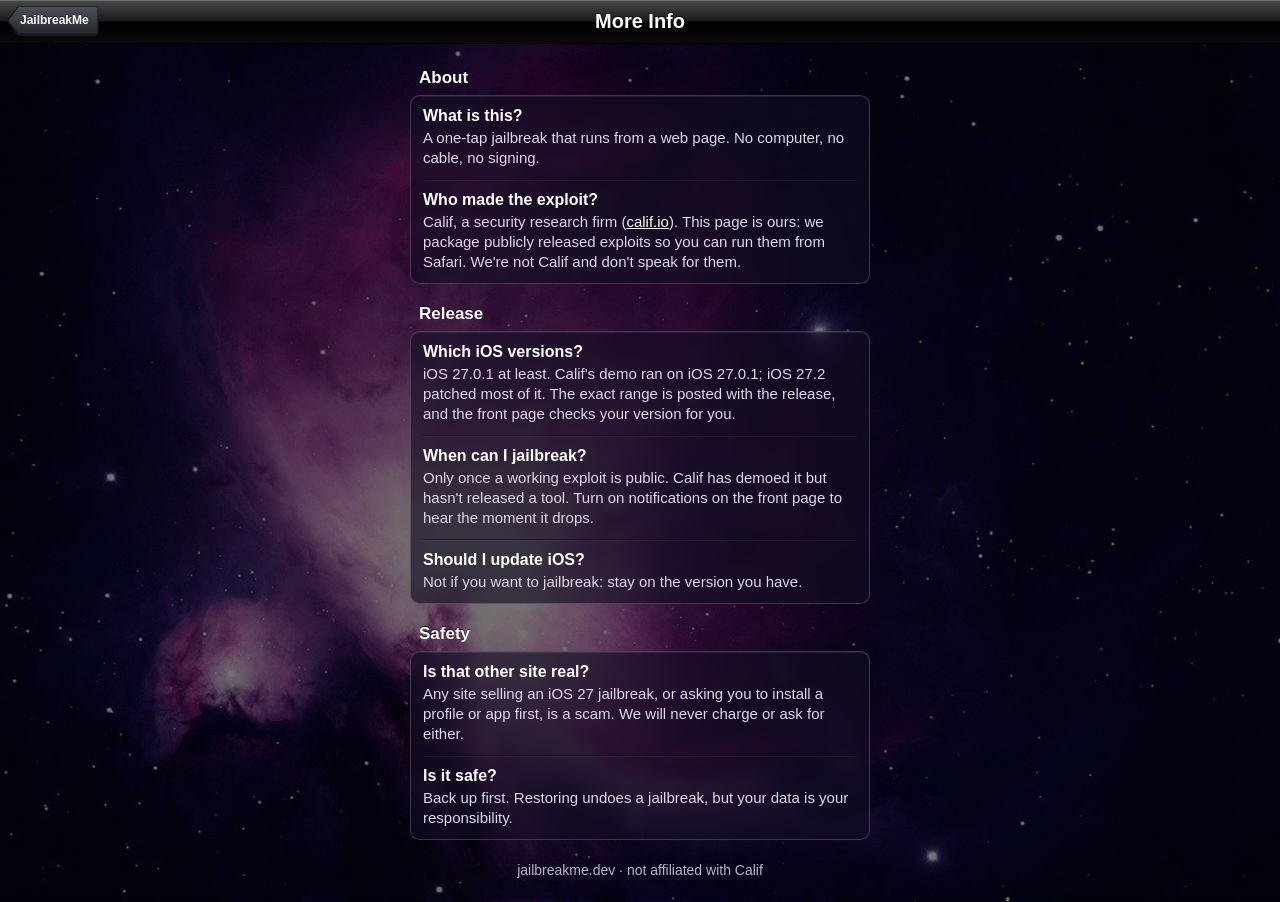
==== info.html @ 371e72c8 "Lock screen never scrolls; Cydian-style back button; pressed states on iOS; More Info slides in; Hom" ====
<!doctype html>
<html lang="en">
<head>
<meta charset="utf-8">
<meta name="viewport" content="width=device-width, initial-scale=1, viewport-fit=cover">
<meta name="theme-color" content="#000">
<title>More Info · JailbreakMe</title>
<link rel="icon" href="favicon.png">
<link rel="apple-touch-icon" href="apple-touch-icon.png">
<link rel="manifest" href="manifest.json">
<meta name="apple-mobile-web-app-capable" content="yes">
<meta name="apple-mobile-web-app-status-bar-style" content="black-translucent">
<meta name="apple-mobile-web-app-title" content="JailbreakMe">
<link rel="stylesheet" href="style.css">
<script>addEventListener("pagereveal", e => e.viewTransition?.types.add("push")); // which way the page slides (style.css)</script>
</head>
<body class="sub">
<header class="navbar">
  <a class="back" href="/" id="back">JailbreakMe</a>
  <h1 class="nav-title">More Info</h1>
</header>
<main class="info">
  <h2 class="group-header">About</h2>
  <dl class="glass">
    <dt>What is this?</dt><dd>A one-tap jailbreak that runs from a web page. No computer, no cable, no signing.</dd>
    <dt>Who made the exploit?</dt><dd>Calif, a security research firm (<a href="https://calif.io">calif.io</a>). This page is ours: we package publicly released exploits so you can run them from Safari. We're not Calif and don't speak for them.</dd>
  </dl>
  <h2 class="group-header">Release</h2>
  <dl class="glass">
    <dt>Which iOS versions?</dt><dd>iOS 27.0.1 at least. Calif's demo ran on iOS 27.0.1; iOS 27.2 patched most of it. The exact range is posted with the release, and the front page checks your version for you.</dd>
    <dt>When can I jailbreak?</dt><dd>Only once a working exploit is public. Calif has demoed it but hasn't released a tool. Turn on notifications on the front page to hear the moment it drops.</dd>
    <dt>Should I update iOS?</dt><dd>Not if you want to jailbreak: stay on the version you have.</dd>
  </dl>
  <h2 class="group-header">Safety</h2>
  <dl class="glass">
    <dt>Is that other site real?</dt><dd>Any site selling an iOS 27 jailbreak, or asking you to install a profile or app first, is a scam. We will never charge or ask for either.</dd>
    <dt>Is it safe?</dt><dd>Back up first. Restoring undoes a jailbreak, but your data is your responsibility.</dd>
  </dl>
  <p class="foot">jailbreakme.dev · not affiliated with Calif</p>
</main>
<script>
// Back: return to the page they came from (keeps its state) when that was ours; otherwise just link home.
document.getElementById("back").addEventListener("click", e => { if (document.referrer.startsWith(location.origin) && history.length > 1) { e.preventDefault(); history.back(); } });
addEventListener("touchstart", () => {}, { passive: true }); // without a touch listener iOS never shows :active</script>
</body>
</html>
---- style.css ----
/* The iOS lock screen: the nebula wallpaper (bg.jpg, 3508x2480), a smoked-glass bar on top with the big clock-style
   title, a UIAlertView in the middle, and the slide-to-unlock bar along the bottom. Everything but the wallpaper is
   CSS and inline SVG, so it stays sharp at 3x. A gradient on an element with a border needs
   background-origin: border-box, or it tiles into the border. */

* { box-sizing: border-box; -webkit-tap-highlight-color: transparent; }
html { background: #000; }
body {
  margin: 0; min-height: 100vh; min-height: 100dvh; display: flex; flex-direction: column;
  font-family: "Helvetica Neue", Helvetica, Arial, sans-serif; color: #fff; -webkit-text-size-adjust: 100%;
  background: #0b0718 url("bg.jpg") 38% 45% / cover no-repeat fixed;
}

/* ---- Top bar: smoked glass, a lighter band over the upper half, the title glowing white ---- */
.lock-top {
  padding: calc(env(safe-area-inset-top) + 6px) 16px 12px; text-align: center;
  background: linear-gradient(rgba(40,40,40,.62), rgba(20,20,20,.62) 50%, rgba(0,0,0,.72) 50.5%, rgba(0,0,0,.78));
  border-bottom: 1px solid rgba(255,255,255,.14); box-shadow: 0 1px 0 rgba(0,0,0,.6);
}
.clock {
  margin: 0; font-size: clamp(46px, 15vw, 76px); font-weight: 300; line-height: 1.1; letter-spacing: -.5px;
  color: #fff; background: linear-gradient(#fff 55%, #c9c9d0); -webkit-background-clip: text; background-clip: text;
  -webkit-text-fill-color: transparent; filter: drop-shadow(0 -1px 0 rgba(0,0,0,.6));
}
.date { margin: 2px 0 0; font-size: 18px; text-shadow: 0 -1px 0 rgba(0,0,0,.7); }

/* ---- UIAlertView: dark blue-grey glass, a 2px light rim, the curved gloss across the top ---- */
.lock-mid { flex: 1; display: grid; place-items: center; padding: 24px 16px; }
.alert {
  position: relative; width: 100%; max-width: 290px; padding: 16px 14px 14px; overflow: hidden;
  text-align: center; font-size: 16px; line-height: 20px; text-shadow: 0 -1px 0 rgba(0,0,0,.6);
  border: 2px solid rgba(225,228,236,.88); border-radius: 10px;
  background: linear-gradient(rgba(70,70,82,.78), rgba(40,38,52,.82)); background-origin: border-box;
  box-shadow: 0 3px 10px rgba(0,0,0,.6), inset 0 0 0 1px rgba(0,0,0,.25);
  -webkit-backdrop-filter: blur(2px); backdrop-filter: blur(2px);
}
.alert::before { /* gloss: a wide ellipse of white, bottom edge curving down across the top 30px */
  content: ""; position: absolute; left: -40%; right: -40%; top: -170px; height: 205px; border-radius: 50%;
  background: linear-gradient(rgba(255,255,255,.32), rgba(255,255,255,.1)); pointer-events: none;
}
.alert h2 { position: relative; margin: 0 0 6px; font-size: 18px; line-height: 22px; font-weight: bold; }
.alert p { margin: 0 0 8px; }
.alert .device { font-size: 14px; color: #c9c9d6; }

/* ---- Bottom bar and slider: a black well with a hairline rim, a dark glossy knob, grey text with its shine ---- */
.lock-bottom {
  padding: 20px 20px calc(env(safe-area-inset-bottom) + 20px);
  background: linear-gradient(rgba(20,20,20,.6), rgba(0,0,0,.6) 50%, rgba(0,0,0,.78) 50.5%, rgba(0,0,0,.85));
  border-top: 1px solid rgba(255,255,255,.12); box-shadow: 0 -1px 0 rgba(0,0,0,.6);
}
.slider-track {
  position: relative; max-width: 360px; height: 62px; margin: 0 auto; padding: 4px; border-radius: 13px;
  background: rgba(0,0,0,.55); border: 1px solid rgba(255,255,255,.14);
  box-shadow: inset 0 1px 3px rgba(0,0,0,.8);
}
.slider-label {
  position: absolute; inset: 0 8px 0 98px; display: grid; place-items: center; pointer-events: none;
  font-size: 22px; white-space: nowrap; color: transparent;
  background: linear-gradient(90deg, #555 0 40%, #fff 50%, #555 60% 100%) 0 0 / 300% 100%;
  -webkit-background-clip: text; background-clip: text;
  animation: shine 2.6s linear infinite;
}
@keyframes shine { from { background-position: 100% 0; } to { background-position: 0 0; } }
@media (prefers-reduced-motion: reduce) { .slider-label { animation: none; background: none; color: #777; } }
.slider-knob {
  position: relative; width: 82px; height: 52px; border-radius: 10px; display: grid; place-items: center;
  cursor: grab; touch-action: none; will-change: transform;
  border: 1px solid #111; border-top-color: #2a2a2a;
  background: linear-gradient(#77777b, #4d4d51 50%, #3c3c40 51%, #2d2d31); background-origin: border-box;
  box-shadow: inset 0 1px 0 rgba(255,255,255,.3), 0 1px 2px rgba(0,0,0,.6);
}
.slider-knob.held { background: linear-gradient(#5d5d61, #3a3a3e 50%, #2c2c30 51%, #1f1f23); background-origin: border-box; cursor: grabbing; }
.slider-knob svg { width: 36px; height: 27px; fill: #000; filter: drop-shadow(0 1px 0 rgba(255,255,255,.25)); }
.slider-knob:focus-visible { outline: 2px solid #fff; outline-offset: 2px; }

.shake { animation: shake .4s; }
@keyframes shake { 20%, 60% { transform: translateX(-6px); } 40%, 80% { transform: translateX(6px); } }
.alert .credit { font-size: 14px; line-height: 18px; color: #dcdce6; }
.alert a { color: #fff; font-weight: bold; }
.alert .more { display: inline-block; margin-top: 4px; padding: 4px 10px; border-radius: 6px; font-size: 17px; text-decoration: none; }
.alert .more:active { background: rgba(0,0,0,.3); box-shadow: inset 0 1px 3px rgba(0,0,0,.5); }
.alert a:not(.alert-btn):not(.more):active { opacity: .6; }

/* ---- More Info: an iOS 6 black nav bar with a back button over the dimmed nebula, answers in dark glass ---- */
body.sub { background-color: #0b0718; background-image: linear-gradient(rgba(5,2,14,.55), rgba(5,2,14,.55)), url("bg.jpg"); }
.navbar {
  position: sticky; top: 0; z-index: 2; height: calc(44px + env(safe-area-inset-top));
  padding-top: env(safe-area-inset-top); display: grid; place-items: center;
  background: linear-gradient(rgba(255,255,255,.2), rgba(255,255,255,.2)) 0 env(safe-area-inset-top) / 100% 1px no-repeat,
    linear-gradient(#4c4c4c, #1a1a1a 50%, #000 52%, #0a0a0a) bottom / 100% 44px no-repeat, #000;
  border-bottom: 1px solid rgba(0,0,0,.7);
}
.nav-title { margin: 0; font-size: 20px; font-weight: bold; text-shadow: 0 -1px 0 rgba(0,0,0,.6); }
/* Back button: Cydian's approach (border-image of the arrow SVG, sliced so the point and the right edge keep their
   shape at any width), with sidedrop's black-bar art: back.svg, back-pressed.svg. */
.back {
  position: absolute; left: 6px; bottom: 7px; height: 30px; padding: 0 5px 0 1px;
  font-size: 12px; font-weight: bold; line-height: 28px; color: #fff; text-decoration: none; text-shadow: 0 -1px 0 rgba(0,0,0,.5);
  border: solid transparent; border-width: 0 5px 0 13px;
  border-image: url("back.svg") 0 10 0 26 fill / 0 5px 0 13px;
}
.back:active { border-image-source: url("back-pressed.svg"); }
.info { max-width: 480px; margin: 0 auto; padding: 4px 10px calc(env(safe-area-inset-bottom) + 24px); }
.group-header { margin: 20px 9px 7px; font-size: 17px; font-weight: bold; text-shadow: 0 -1px 0 rgba(0,0,0,.8); }
.glass {
  margin: 0; padding: 0 12px; border: 1px solid rgba(255,255,255,.18); border-radius: 9.5px;
  background: rgba(20,14,34,.62); box-shadow: inset 0 1px 0 rgba(255,255,255,.08);
  -webkit-backdrop-filter: blur(6px); backdrop-filter: blur(6px);
}
.glass dt { padding-top: 11px; font-size: 16px; font-weight: bold; }
.glass dd { margin: 3px 0 0; padding-bottom: 11px; font-size: 15px; line-height: 20px; color: #ddd8ea; }
.glass dd + dt { border-top: 1px solid rgba(0,0,0,.45); box-shadow: inset 0 1px 0 rgba(255,255,255,.07); }
.glass a { color: #fff; }
.foot { margin: 22px 0 0; text-align: center; font-size: 14px; color: #bdb6cf; text-shadow: 0 -1px 0 rgba(0,0,0,.8); }

/* ---- "Not yet!" and its iOS 6 alert buttons (stacked, as UIAlertView stacks three) ---- */
[hidden] { display: none !important; }
.alert.pop { animation: pop .3s ease-out; }
@keyframes pop { 0% { transform: scale(1.12); opacity: .4; } 55% { transform: scale(.96); opacity: 1; } 100% { transform: scale(1); } }
.alert h2 { font-size: 18px; }
.alert-btn {
  position: relative; display: block; width: 100%; height: 43px; margin-top: 8px; padding: 0;
  font: inherit; font-size: 17px; font-weight: bold; line-height: 41px; color: #fff; text-decoration: none;
  text-shadow: 0 -1px 0 rgba(0,0,0,.6); cursor: pointer;
  border: 1px solid rgba(0,0,0,.6); border-radius: 6px;
  background: linear-gradient(rgba(255,255,255,.36), rgba(255,255,255,.16) 50%, rgba(255,255,255,.07) 51%, rgba(255,255,255,.14));
  background-origin: border-box;
  box-shadow: inset 0 1px 0 rgba(255,255,255,.28), 0 1px 0 rgba(255,255,255,.12);
}
.alert-btn:active { /* held: darker, the gloss pressed in */
  background: linear-gradient(rgba(0,0,0,.18), rgba(0,0,0,.3) 50%, rgba(0,0,0,.38) 51%, rgba(0,0,0,.3)); background-origin: border-box;
  box-shadow: inset 0 1px 3px rgba(0,0,0,.5), 0 1px 0 rgba(255,255,255,.12);
}
.alert-btn.cancel { background: linear-gradient(rgba(0,0,0,.05), rgba(0,0,0,.2) 50%, rgba(0,0,0,.32) 51%, rgba(0,0,0,.25)); background-origin: border-box; }
.alert-btn.cancel:active { background: linear-gradient(rgba(0,0,0,.3), rgba(0,0,0,.5)); background-origin: border-box; box-shadow: inset 0 1px 3px rgba(0,0,0,.6); }
.alert-btn:disabled { opacity: .6; cursor: default; }
.steps { margin: 4px 0 6px; padding: 0 0 0 22px; text-align: left; font-size: 15px; line-height: 24px; }
.nw { white-space: nowrap; }
.ic { width: 18px; height: 18px; vertical-align: -3px; fill: none; stroke: currentColor; stroke-width: 2; stroke-linecap: round; stroke-linejoin: round; }

/* The main page is the lock screen: it never scrolls or rubber-bands. On a phone too short for the popup, only the
   middle scrolls. */
body.lock { position: fixed; inset: 0; overflow: hidden; overscroll-behavior: none; }
body.lock .lock-mid { min-height: 0; overflow-y: auto; overscroll-behavior: contain; }

/* Page changes slide like a UINavigationController: More Info pushes in from the right, back pops it out to the right.
   Cross-document view transitions; each page tags its arrival "push" or "pop" (pagereveal in its <head>). */
@view-transition { navigation: auto; }
::view-transition-old(root), ::view-transition-new(root) { animation: .35s cubic-bezier(.25,.1,.25,1) both; mix-blend-mode: normal; }
html:active-view-transition-type(push)::view-transition-new(root) { animation-name: from-right; }
html:active-view-transition-type(push)::view-transition-old(root) { animation-name: to-left; }
html:active-view-transition-type(pop)::view-transition-new(root) { animation-name: from-left; }
html:active-view-transition-type(pop)::view-transition-old(root) { animation-name: to-right; }
@keyframes from-right { from { transform: translateX(100%); } }
@keyframes to-left { to { transform: translateX(-100%); } }
@keyframes from-left { from { transform: translateX(-100%); } }
@keyframes to-right { to { transform: translateX(100%); } }
@media (prefers-reduced-motion: reduce) { ::view-transition-old(root), ::view-transition-new(root) { animation: none; } }
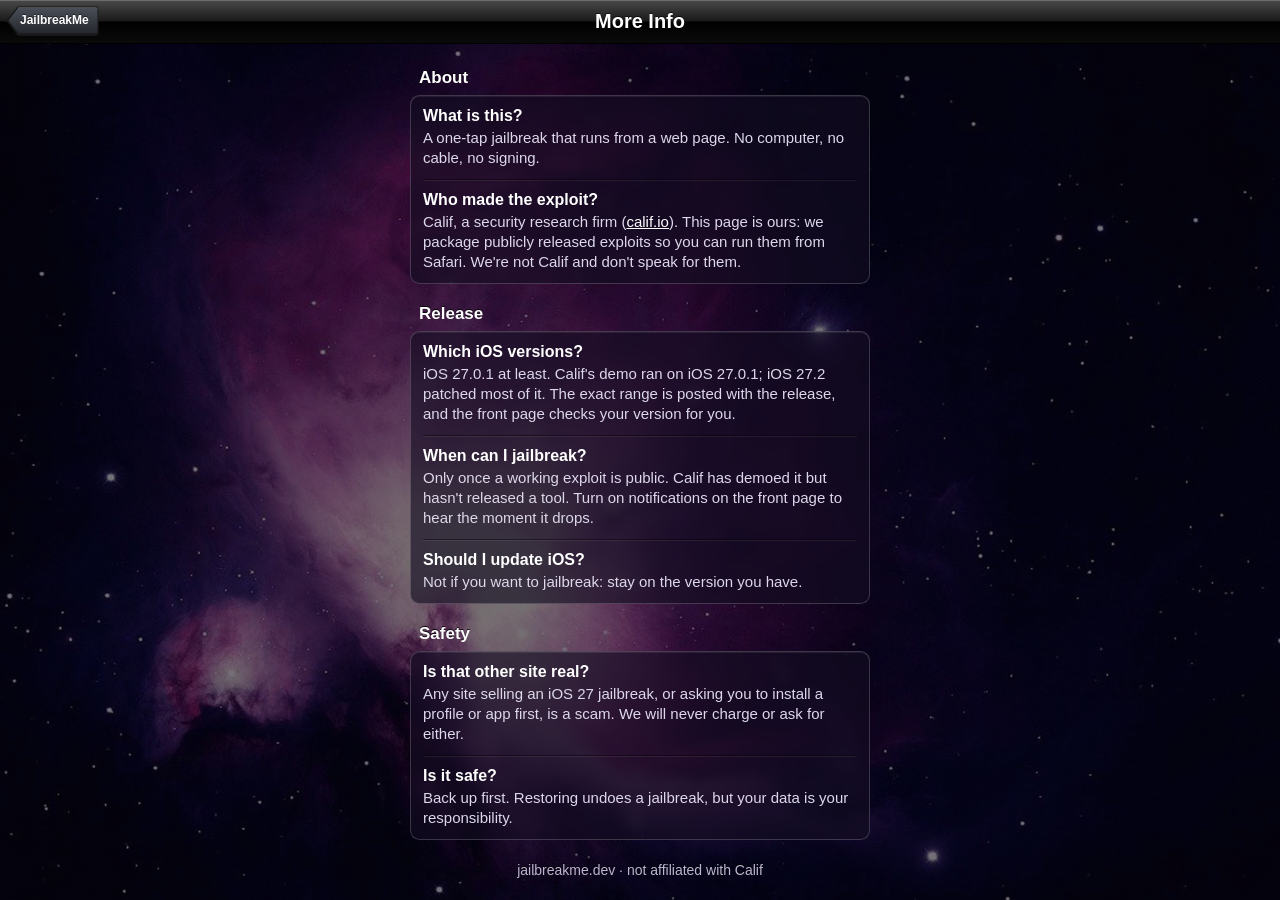
==== commit 2d077a3a: "Scroll like Cydian: the document never scrolls (iOS 26 edge blur), pinned nav bar, iOS 6 scroll indi" ====
--- a/info.html
+++ b/info.html
@@ -5,6 +5,18 @@
 <meta name="viewport" content="width=device-width, initial-scale=1, viewport-fit=cover">
 <meta name="theme-color" content="#000">
 <title>More Info · JailbreakMe</title>
+<meta name="description" content="An unofficial, one-slide Safari jailbreak for iOS 27.0.1, built on Calif's exploit research. Coming soon.">
+<meta property="og:type" content="website">
+<meta property="og:site_name" content="JailbreakMe">
+<meta property="og:title" content="More Info · JailbreakMe">
+<meta property="og:description" content="An unofficial, one-slide Safari jailbreak for iOS 27.0.1, built on Calif's exploit research. Coming soon.">
+<meta property="og:url" content="https://jailbreakme.dev/info.html">
+<meta property="og:image" content="https://jailbreakme.dev/og.jpg">
+<meta property="og:image:width" content="2400">
+<meta property="og:image:height" content="1260">
+<meta property="og:image:alt" content="JailbreakMe on an iPhone 4S: the purple nebula lock screen with slide to jailbreak, beside Coming soon for iOS 27.0.1.">
+<meta name="twitter:card" content="summary_large_image">
+<link rel="canonical" href="https://jailbreakme.dev/info.html">
 <link rel="icon" href="favicon.png">
 <link rel="apple-touch-icon" href="apple-touch-icon.png">
 <link rel="manifest" href="manifest.json">
@@ -12,6 +24,7 @@
 <meta name="apple-mobile-web-app-status-bar-style" content="black-translucent">
 <meta name="apple-mobile-web-app-title" content="JailbreakMe">
 <link rel="stylesheet" href="style.css">
+<script type="module" src="scroller.js"></script>
 <script>addEventListener("pagereveal", e => e.viewTransition?.types.add("push")); // which way the page slides (style.css)</script>
 </head>
 <body class="sub">
@@ -19,7 +32,7 @@
   <a class="back" href="/" id="back">JailbreakMe</a>
   <h1 class="nav-title">More Info</h1>
 </header>
-<main class="info">
+<div class="scroller"><main class="info">
   <h2 class="group-header">About</h2>
   <dl class="glass">
     <dt>What is this?</dt><dd>A one-tap jailbreak that runs from a web page. No computer, no cable, no signing.</dd>
@@ -37,7 +50,7 @@
     <dt>Is it safe?</dt><dd>Back up first. Restoring undoes a jailbreak, but your data is your responsibility.</dd>
   </dl>
   <p class="foot">jailbreakme.dev · not affiliated with Calif</p>
-</main>
+</main></div>
 <script>
 // Back: return to the page they came from (keeps its state) when that was ours; otherwise just link home.
 document.getElementById("back").addEventListener("click", e => { if (document.referrer.startsWith(location.origin) && history.length > 1) { e.preventDefault(); history.back(); } });
--- a/style.css
+++ b/style.css
@@ -4,11 +4,13 @@
    background-origin: border-box, or it tiles into the border. */
 
 * { box-sizing: border-box; -webkit-tap-highlight-color: transparent; }
-html { background: #000; }
+/* The document never scrolls (Cydian's fix): iOS 26 blurs the top and bottom edges of a scrolling page in the
+   Home Screen app, with no switch for it. Inner scrollers don't get it, so pages scroll inside their own box. */
+html { background: #000; height: 100%; overflow: hidden; }
 body {
   margin: 0; min-height: 100vh; min-height: 100dvh; display: flex; flex-direction: column;
   font-family: "Helvetica Neue", Helvetica, Arial, sans-serif; color: #fff; -webkit-text-size-adjust: 100%;
-  background: #0b0718 url("bg.jpg") 38% 45% / cover no-repeat fixed;
+  background: #0b0718 url("bg.jpg") 38% 45% / cover no-repeat;
 }
 
 /* ---- Top bar: smoked glass, a lighter band over the upper half, the title glowing white ---- */
@@ -84,7 +86,7 @@
 /* ---- More Info: an iOS 6 black nav bar with a back button over the dimmed nebula, answers in dark glass ---- */
 body.sub { background-color: #0b0718; background-image: linear-gradient(rgba(5,2,14,.55), rgba(5,2,14,.55)), url("bg.jpg"); }
 .navbar {
-  position: sticky; top: 0; z-index: 2; height: calc(44px + env(safe-area-inset-top));
+  position: fixed; top: 0; left: 0; right: 0; z-index: 2; height: calc(44px + env(safe-area-inset-top));
   padding-top: env(safe-area-inset-top); display: grid; place-items: center;
   background: linear-gradient(rgba(255,255,255,.2), rgba(255,255,255,.2)) 0 env(safe-area-inset-top) / 100% 1px no-repeat,
     linear-gradient(#4c4c4c, #1a1a1a 50%, #000 52%, #0a0a0a) bottom / 100% 44px no-repeat, #000;
@@ -100,7 +102,9 @@
   border-image: url("back.svg") 0 10 0 26 fill / 0 5px 0 13px;
 }
 .back:active { border-image-source: url("back-pressed.svg"); }
-.info { max-width: 480px; margin: 0 auto; padding: 4px 10px calc(env(safe-area-inset-bottom) + 24px); }
+body.sub { position: fixed; inset: 0; overflow: hidden; }
+.scroller { position: absolute; inset: 0; overflow-y: auto; overscroll-behavior: contain; -webkit-overflow-scrolling: touch; }
+.info { max-width: 480px; margin: 0 auto; padding: calc(44px + env(safe-area-inset-top) + 4px) 10px calc(env(safe-area-inset-bottom) + 24px); }
 .group-header { margin: 20px 9px 7px; font-size: 17px; font-weight: bold; text-shadow: 0 -1px 0 rgba(0,0,0,.8); }
 .glass {
   margin: 0; padding: 0 12px; border: 1px solid rgba(255,255,255,.18); border-radius: 9.5px;
@@ -156,3 +160,41 @@
 @keyframes from-left { from { transform: translateX(-100%); } }
 @keyframes to-right { to { transform: translateX(100%); } }
 @media (prefers-reduced-motion: reduce) { ::view-transition-old(root), ::view-transition-new(root) { animation: none; } }
+
+/* Short screens (iPhone 4S/SE in Safari, ~460pt tall): the lock screen tightens up so the alert still fits whole. */
+@media (max-height: 540px) {
+  .lock-top { padding-bottom: 6px; }
+  .clock { font-size: 40px; }
+  .date { font-size: 15px; }
+  .lock-mid { padding: 8px 14px; }
+  .alert { padding: 9px 12px; font-size: 14px; line-height: 17px; }
+  .alert h2 { font-size: 16px; line-height: 19px; margin-bottom: 3px; }
+  .alert p { margin-bottom: 5px; }
+  .alert .credit, .alert .device { font-size: 12px; line-height: 15px; }
+  .alert .more { margin-top: 0; padding: 2px 8px; font-size: 15px; }
+  .alert-btn { height: 36px; margin-top: 6px; font-size: 15px; line-height: 34px; }
+  .steps { font-size: 13px; line-height: 20px; }
+  .lock-bottom { padding: 10px 14px calc(env(safe-area-inset-bottom) + 10px); }
+  .slider-track { height: 52px; }
+  .slider-knob { width: 70px; height: 42px; }
+  .slider-label { inset: 0 8px 0 82px; font-size: 19px; }
+}
+
+/* Home Screen app: the nebula runs under the translucent status bar, and the slider sits just above the home
+   indicator instead of 20px over it. */
+@media (display-mode: standalone) {
+  .lock-bottom { padding-bottom: max(env(safe-area-inset-bottom), 14px); }
+}
+
+/* ---- Scrolling, as in Cydian: the native scrollbar hidden for the iOS 6 indicator (scroller.js), and every scroller
+   rubber-bands even when its content fits (a 1px-taller zero-width float). Backgrounds sit on the pinned body behind
+   the scroller, so a bounce never shows an edge. ---- */
+.scroller, .lock-mid { scrollbar-width: none; }
+.scroller::-webkit-scrollbar, .lock-mid::-webkit-scrollbar { display: none; }
+.scroller::before { content: ""; float: left; width: 1px; margin-right: -1px; height: calc(100% + 1px); }
+.scroll-indicator {
+  position: fixed; top: 0; right: 2px; z-index: 6; width: 5px; border-radius: 3px; pointer-events: none;
+  background: rgba(0,0,0,.5); box-shadow: 0 0 0 1px rgba(255,255,255,.15);
+  opacity: 0; transition: opacity .3s; will-change: transform;
+}
+.scroll-indicator.on { opacity: 1; }
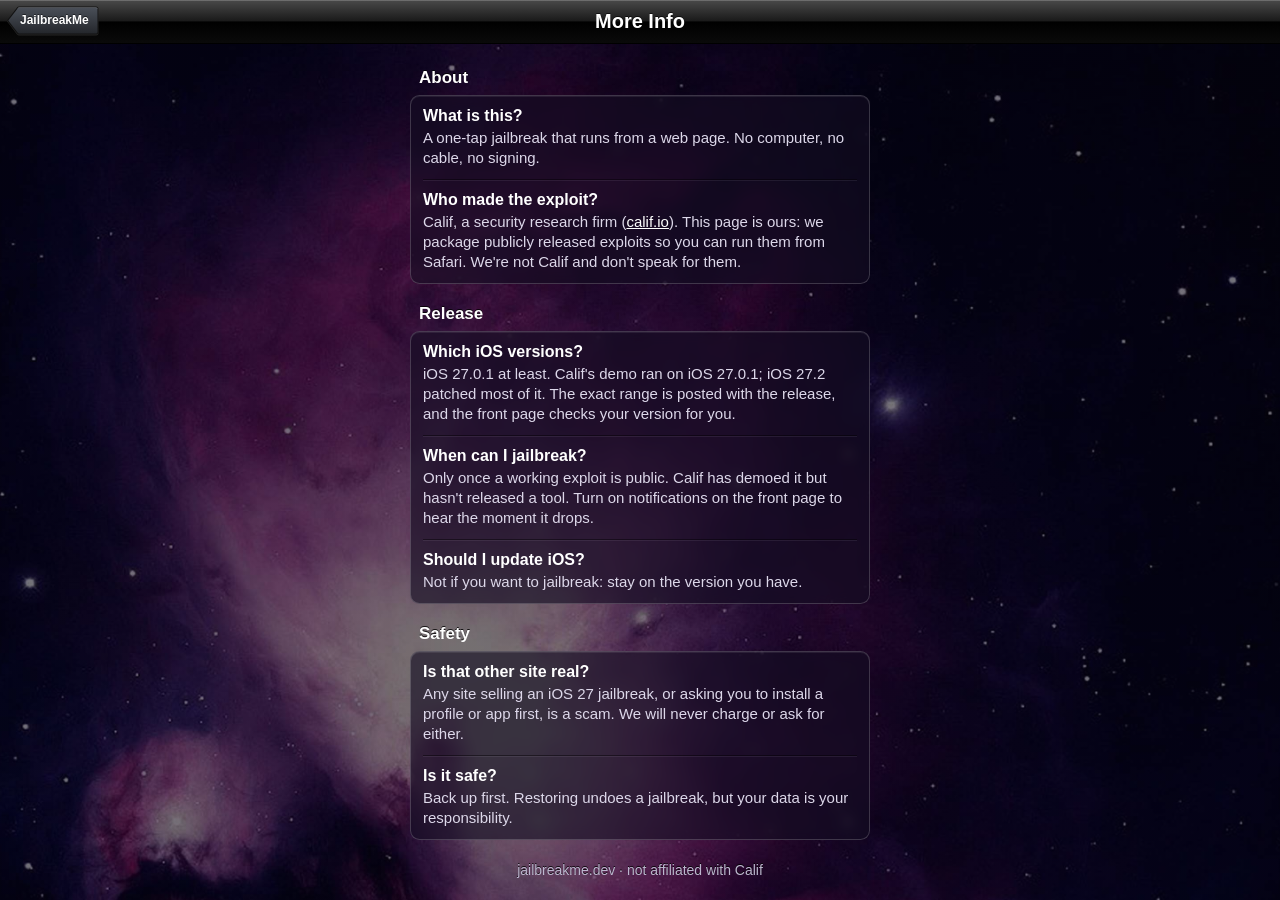
==== commit 3fe105c3: "Opaque black status bar in the Home Screen app (iOS 26 top blur); wallpaper and bottom bar run past " ====
--- a/info.html
+++ b/info.html
@@ -21,7 +21,8 @@
 <link rel="apple-touch-icon" href="apple-touch-icon.png">
 <link rel="manifest" href="manifest.json">
 <meta name="apple-mobile-web-app-capable" content="yes">
-<meta name="apple-mobile-web-app-status-bar-style" content="black-translucent">
+<!-- Opaque black, as in Cydian: under a translucent one iOS 26 blurs the top of the page in the Home Screen app. -->
+<meta name="apple-mobile-web-app-status-bar-style" content="black">
 <meta name="apple-mobile-web-app-title" content="JailbreakMe">
 <link rel="stylesheet" href="style.css">
 <script type="module" src="scroller.js"></script>
--- a/style.css
+++ b/style.css
@@ -10,7 +10,13 @@
 body {
   margin: 0; min-height: 100vh; min-height: 100dvh; display: flex; flex-direction: column;
   font-family: "Helvetica Neue", Helvetica, Arial, sans-serif; color: #fff; -webkit-text-size-adjust: 100%;
-  background: #0b0718 url("bg.jpg") 38% 45% / cover no-repeat;
+  background: #000; /* any gap below the page continues the bottom bar, not a purple band */
+}
+/* The wallpaper runs 200px past the bottom of the screen, so nothing iOS draws below the page (Safari's toolbar, the
+   home indicator, a bounce) shows a plain edge. */
+body::before {
+  content: ""; position: fixed; inset: 0 0 -200px; z-index: -1; pointer-events: none;
+  background: url("bg.jpg") 38% 45% / cover no-repeat;
 }
 
 /* ---- Top bar: smoked glass, a lighter band over the upper half, the title glowing white ---- */
@@ -44,9 +50,12 @@
 .alert p { margin: 0 0 8px; }
 .alert .device { font-size: 14px; color: #c9c9d6; }
 
+/* The bottom bar carries on past the screen's edge in its darkest shade, so there's no line under it. */
+.lock-bottom::after { content: ""; position: absolute; left: 0; right: 0; top: 100%; height: 200px; background: rgba(0,0,0,.85); }
+
 /* ---- Bottom bar and slider: a black well with a hairline rim, a dark glossy knob, grey text with its shine ---- */
 .lock-bottom {
-  padding: 20px 20px calc(env(safe-area-inset-bottom) + 20px);
+  position: relative; padding: 20px 20px calc(env(safe-area-inset-bottom) + 20px);
   background: linear-gradient(rgba(20,20,20,.6), rgba(0,0,0,.6) 50%, rgba(0,0,0,.78) 50.5%, rgba(0,0,0,.85));
   border-top: 1px solid rgba(255,255,255,.12); box-shadow: 0 -1px 0 rgba(0,0,0,.6);
 }
@@ -84,7 +93,7 @@
 .alert a:not(.alert-btn):not(.more):active { opacity: .6; }
 
 /* ---- More Info: an iOS 6 black nav bar with a back button over the dimmed nebula, answers in dark glass ---- */
-body.sub { background-color: #0b0718; background-image: linear-gradient(rgba(5,2,14,.55), rgba(5,2,14,.55)), url("bg.jpg"); }
+body.sub::before { background-image: linear-gradient(rgba(5,2,14,.55), rgba(5,2,14,.55)), url("bg.jpg"); }
 .navbar {
   position: fixed; top: 0; left: 0; right: 0; z-index: 2; height: calc(44px + env(safe-area-inset-top));
   padding-top: env(safe-area-inset-top); display: grid; place-items: center;
@@ -144,7 +153,7 @@
 
 /* The main page is the lock screen: it never scrolls or rubber-bands. On a phone too short for the popup, only the
    middle scrolls. */
-body.lock { position: fixed; inset: 0; overflow: hidden; overscroll-behavior: none; }
+body.lock { position: fixed; inset: 0; overflow: visible; overscroll-behavior: none; } /* visible: the bottom bar's extension paints past the edge; html already never scrolls */
 body.lock .lock-mid { min-height: 0; overflow-y: auto; overscroll-behavior: contain; }
 
 /* Page changes slide like a UINavigationController: More Info pushes in from the right, back pops it out to the right.
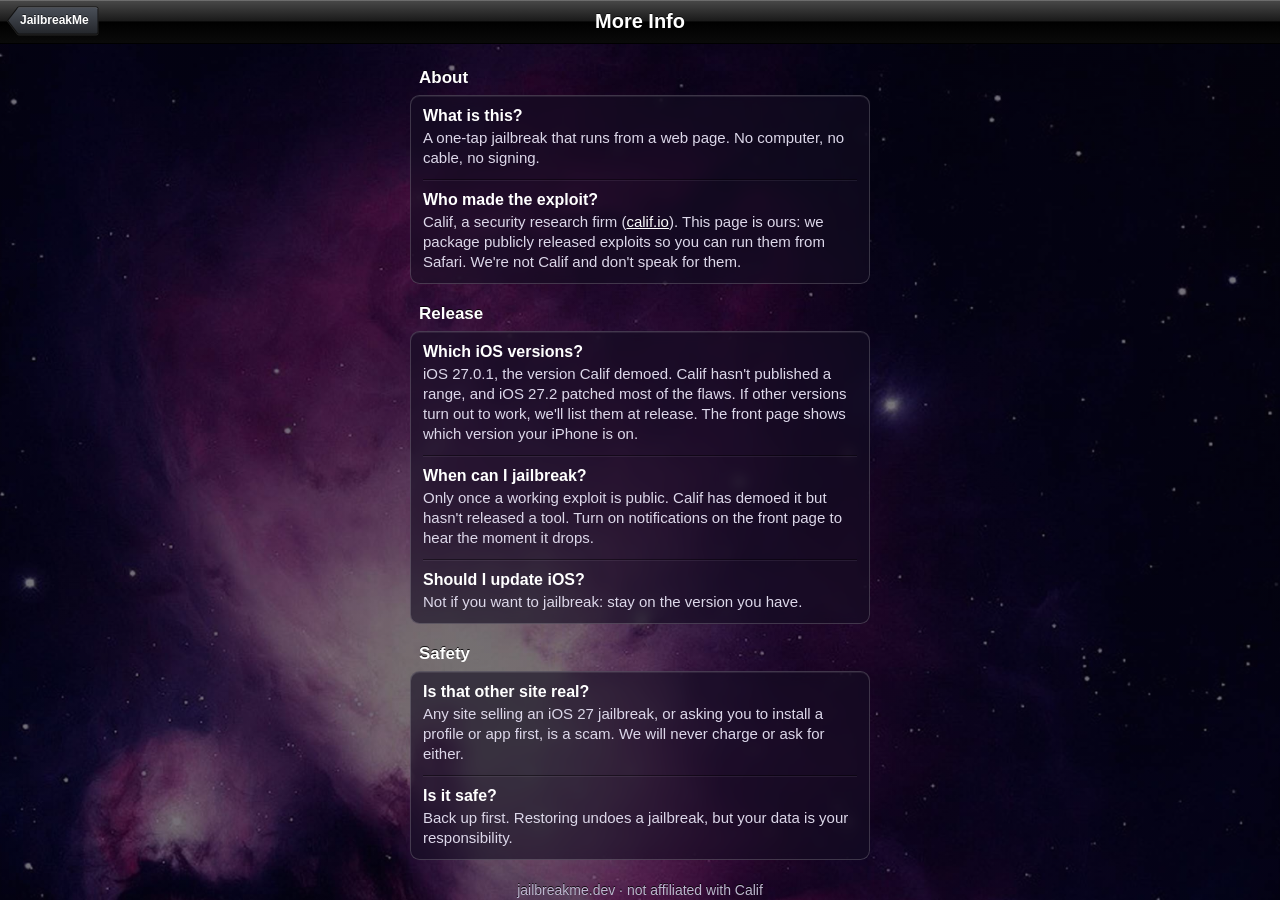
==== commit 956f237d: "Read iOS 26+ from Safari's version (the OS field is frozen at 18.x); FAQ says iOS 27.0.1 only; slide" ====
--- a/info.html
+++ b/info.html
@@ -41,7 +41,7 @@
   </dl>
   <h2 class="group-header">Release</h2>
   <dl class="glass">
-    <dt>Which iOS versions?</dt><dd>iOS 27.0.1 at least. Calif's demo ran on iOS 27.0.1; iOS 27.2 patched most of it. The exact range is posted with the release, and the front page checks your version for you.</dd>
+    <dt>Which iOS versions?</dt><dd>iOS 27.0.1, the version Calif demoed. Calif hasn't published a range, and iOS 27.2 patched most of the flaws. If other versions turn out to work, we'll list them at release. The front page shows which version your iPhone is on.</dd>
     <dt>When can I jailbreak?</dt><dd>Only once a working exploit is public. Calif has demoed it but hasn't released a tool. Turn on notifications on the front page to hear the moment it drops.</dd>
     <dt>Should I update iOS?</dt><dd>Not if you want to jailbreak: stay on the version you have.</dd>
   </dl>
@@ -53,8 +53,7 @@
   <p class="foot">jailbreakme.dev · not affiliated with Calif</p>
 </main></div>
 <script>
-// Back: return to the page they came from (keeps its state) when that was ours; otherwise just link home.
-document.getElementById("back").addEventListener("click", e => { if (document.referrer.startsWith(location.origin) && history.length > 1) { e.preventDefault(); history.back(); } });
+// Back is a plain link home, not history.back(): Safari runs no view transition when it restores a page from history.
 addEventListener("touchstart", () => {}, { passive: true }); // without a touch listener iOS never shows :active</script>
 </body>
 </html>
--- a/style.css
+++ b/style.css
@@ -190,9 +190,9 @@
 }
 
 /* Home Screen app: the nebula runs under the translucent status bar, and the slider sits just above the home
-   indicator instead of 20px over it. */
+   indicator, 10px over it (Safari keeps 20). The bar's glass carries on under it past the edge (.lock-bottom::after). */
 @media (display-mode: standalone) {
-  .lock-bottom { padding-bottom: max(env(safe-area-inset-bottom), 14px); }
+  .lock-bottom { padding-bottom: calc(env(safe-area-inset-bottom) + 10px); }
 }
 
 /* ---- Scrolling, as in Cydian: the native scrollbar hidden for the iOS 6 indicator (scroller.js), and every scroller
